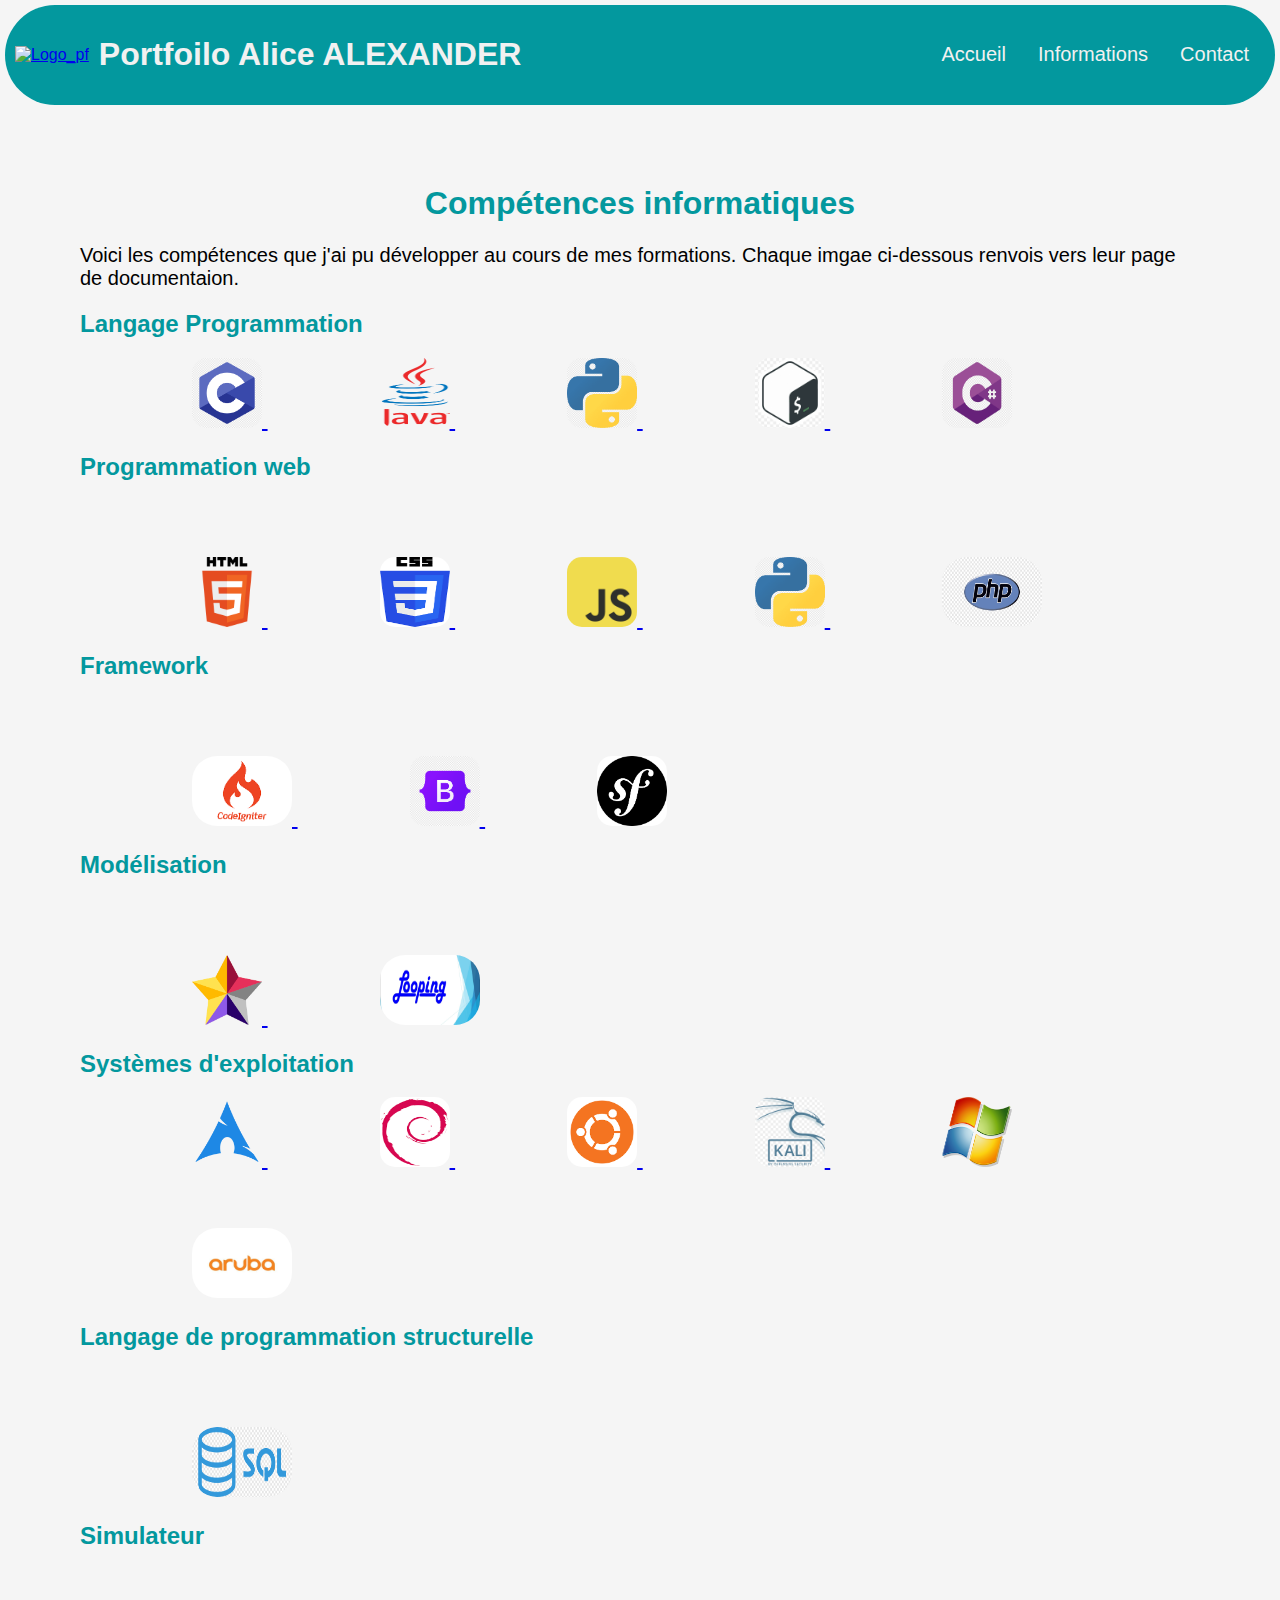
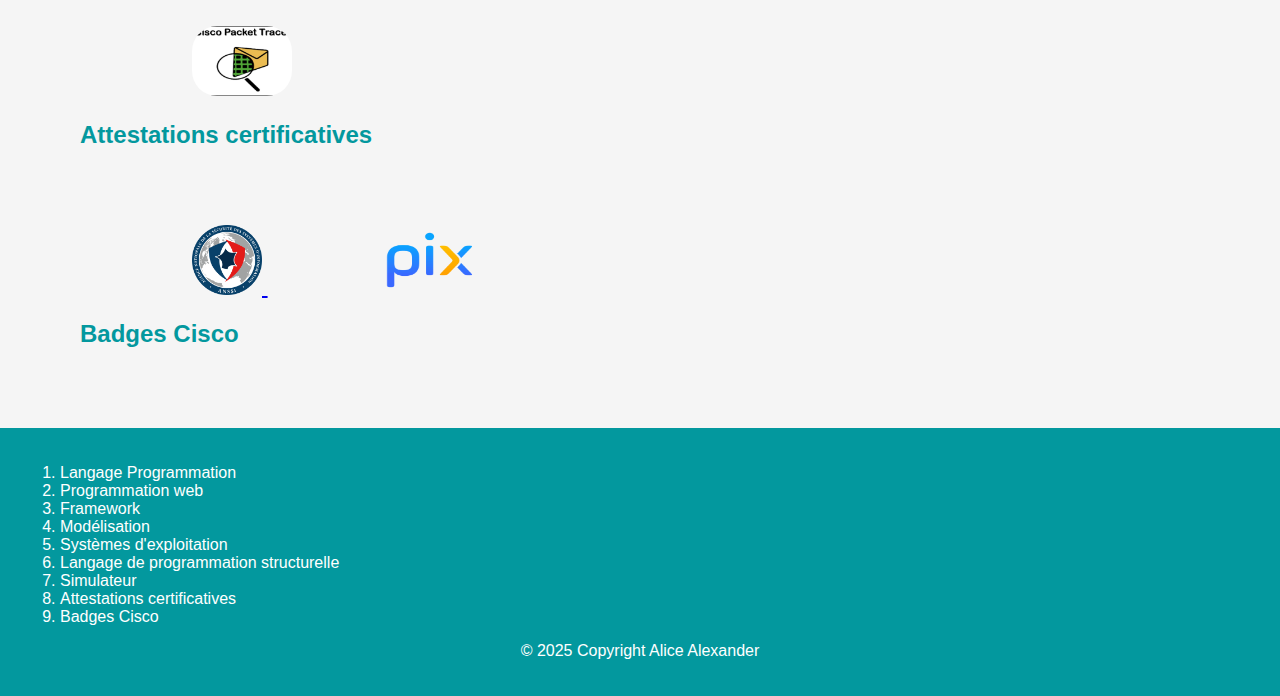
==== PortfolioCompetence.html @ ffb1d2fe "update portfolio" ====
<!DOCTYPE html>
<html>
    <head>
        <meta charset="UTF-8">
        <title>Portfolio Alice Alexander</title>
        <link href="CSS/cssNavbarre.css" rel="stylesheet"/>
        <link href="CSS/CSSPortfolioCompetence.css" rel="stylesheet"/>
        <link href="CSS/cssFooter.css" rel="stylesheet"/>

        <link href="Img\En_tete\Logo_Protfolio_rmbg.png" rel="icon"/>
        <script src="JS\menuburger.js"></script>
    </head>
    <body>
        <header>
            <div class="logo">
                <a href="index.html"><img id="logopf" src="Img\En_tete\Logo_Protfolio.png" alt="Logo_pf"/></a>
                <h1 id="titre">Portfoilo Alice ALEXANDER</h1>    
            </div>
            <nav>
                <a href="index.html">Accueil</a>
                <div class="dropdown">
                    <button class="dropbtn">Informations</button>
                    <div class="dropdown-content">
                        <a href="PortfolioCompetence.html">Compétences</a>
                        <a href="PortfolioExpPro.html">Expériences</a>
                        <a href="PortfolioProjets.html">Projets</a>
                        <a href="PortfolioVT.html">Veille Technologique</a>
                    </div>
                </div>
                <a href="PortfolioContact.html">Contact</a>
            </nav>    
        </header>

        <main>
            <h1>Compétences informatiques</h1>
            <article id="competence">
                <p>Voici les compétences que j'ai pu développer au cours de mes formations. Chaque imgae ci-dessous renvois vers leur page de documentaion.</p>
                <h2 id="LP">Langage Programmation</h2>
                    <a href="https://openclassrooms.com/fr/courses/19980-apprenez-a-programmer-en-c" target="_blank">
                        <img id="logoC" src="Img/Page_Competences/logo_C.png" alt="Logo C">
                    </a>
                    <a href="https://www.oracle.com/fr/java/" target="_blank">
                        <img id="logoC" src="Img/Page_Competences/logo_Java.png" alt="Logo Java">
                    </a>
                    <a href="https://openclassrooms.com/fr/courses/7168871-apprenez-les-bases-du-langage-python" target="_blank">
                        <img id="logoC" src="Img/Page_Competences/logo_Python.png" alt="Logo Python">
                    </a>
                    <a href="https://www.hostinger.fr/tutoriels/introduction-au-script-bash-avec-exemples" target="_blank">
                        <img id="logoC" src="Img/Page_Competences/logo_Bash.png" alt="Logo Bash">
                    </a>
                    <a href="https://www.hostinger.fr/tutoriels/introduction-au-script-bash-avec-exemples" target="_blank">
                        <img id="logoC" src="Img/Page_Competences/logo_Csharp.png" alt="Logo C#">
                    </a>

                <h2 id="PW">Programmation web</h2>
                    <a href="https://www.w3schools.com/html/" target="_blank">
                        <img id="logoC" src="Img/Page_Competences/logo_HTML.png" alt="Logo HTML">
                    </a>
                    <a href="https://www.w3schools.com/css/">
                        <img id="logoC" src="Img/Page_Competences/logo_CSS.png" alt="Logo CSS">
                    </a>
                    <a href="https://www.w3schools.com/js/default.asp" target="_blank">
                        <img id="logoC" src="Img/Page_Competences/logo_JS.png" alt="Logo Javascript">
                    </a>
                    <a href="https://openclassrooms.com/fr/courses/7168871-apprenez-les-bases-du-langage-python" target="_blank">
                        <img id="logoC" src="Img/Page_Competences/logo_Python.png" alt="Logo Python">
                    </a>
                    <a href="https://www.java.com/fr/" target="_blank">
                        <img id="logoR" src="Img/Page_Competences/logo_PHP.png" alt="Logo PHP">
                    </a>

                <h2 id="F">Framework</h2>
                    <a href="https://codeigniter.com/" target="_blank">
                        <img id="logoR" src="Img/Page_Competences/logo_Codeigniter.png" alt="Logo Codeigniter">
                    </a>
                    <a href="https://getbootstrap.com/" target="_blank">
                        <img id="logoC" src="Img/Page_Competences/logo_BootStrap.png" alt="Logo BootStrap">
                    </a>
                    <a href="https://symfony.com/" target="_blank">
                        <img id="logoC" src="Img/Page_Competences/logo_Symfony.png" alt="Logo Symfony">
                    </a>

                <h2 id="M">Modélisation</h2>
                    <a href="https://staruml.io/" target="_blank">
                        <img id="logoC" src="Img/Page_Competences/Logo_Staruml.png" alt="Logo StarUML">
                    </a>
                    <a href="https://www.looping-mcd.fr/" target="_blank">
                        <img id="logoR"src="Img/Page_Competences/Logo_Looping.jpg" alt="Logo Looping">
                    </a>

                <h2 id="SE">Systèmes d'exploitation</h2>
                    <a href="https://archlinux.fr/" target="_blank">
                        <img id="logoC" src="Img/Page_Competences/Logo_arch-linux.png" alt="Logo Arch linux">
                    </a>
                    <a href="https://www.debian.org/index.fr.html" target="_blank">
                        <img id="logoC" src="Img/Page_Competences/logo_Debian.png" alt="Logo Debian">
                    </a>
                    <a href="https://www.ubuntu-fr.org/">
                        <img id="logoC" src="Img/Page_Competences/logo_Ubuntu.png" alt="Logo Ubuntu">
                    </a>
                    <a href="https://www.kali.org/">
                        <img id="logoC" src="Img/Page_Competences/Logo_Kali.jpg" alt="Logo Kali">
                    </a>
                    <a href="https://www.microsoft.com/fr-fr/windows?r=1" target="_blank">
                        <img id="logoC" src="Img/Page_Competences/logo_Windows.png" alt="Logo Windows">
                    </a>
                    <a href="https://arubanetworking.hpe.com/techdocs/central/2.5.7/content/nms/aos-cx/cfg/conf-cx-switches.htm" target="_blank">
                        <img id="logoR" src="Img/Page_Competences/Logo_Aruba-CX-OS.jpg" alt="Logo Aruba CX-OS">
                    </a>

                <h2 id="LS">Langage de programmation structurelle</h2>
                    <a href="https://sql.sh/" target="_blank">
                        <img id="logoR"src="Img/Page_Competences/logo_SQL.png" alt="Logo SQL">
                    </a>

                <h2 id="S">Simulateur</h2>
                    <a href="https://www.netacad.com/fr/courses/packet-tracer" target="_blank">
                        <img id="logoR" src="Img/Page_Competences/Logo_PacketTracer.jpg" alt="Logo Packet tracer">
                    </a>

                <h2 id="A">Attestations certificatives</h2>
                    <a href="PDF/Certifications/Attestation_ANSSI_Alice_Alexander.pdf" target="_blank">
                        <img id="logoC" src="Img/Page_Competences/logo_anssi.png" alt="Logo ANSSI">
                    </a>
                    <a href="PDF/Certifications/Attestation_pix_20250304_Alice_Alexander.pdf" target="_blank">
                        <img id="logoR" src="Img/Page_Competences/logo_Pix.png" alt="Logo Pix">
                    </a>

                <h2 id="B">Badges Cisco</h2>
                    <span>
                        <div data-iframe-width="150" data-iframe-height="270" data-share-badge-id="2305ce6b-255e-4745-966a-587fd9817e5a" data-share-badge-host="https://www.credly.com"></div>
                    </span>

            </article>
        </main>
        <footer>
            <ol>
                <li><a href="#LP">Langage Programmation</a></li>
                <li><a href="#PW">Programmation web</a></li>
                <li><a href="#F">Framework</a></li>
                <li><a href="#M">Modélisation</a></li>
                <li><a href="#SE">Systèmes d'exploitation</a></li>
                <li><a href="#LS">Langage de programmation structurelle</a></li>
                <li><a href="#S">Simulateur</a></li>
                <li><a href="#A">Attestations certificatives</a></li>
                <li><a href="#B">Badges Cisco</a></li>
            </ol>
            <p>&#xa9 2025 Copyright Alice Alexander</p>    
        </footer>
    </body>
    <script type="text/javascript" async="" src="//cdn.credly.com/assets/utilities/embed.js"></script>
</html>
---- CSS/cssNavbarre.css ----
body{
    margin :0px;
    background-color: rgba(241, 241, 241, 0.75);
    font-family: Arial;

}
/* Navbar container */
header{
    /*
    position: fixed;
    top: 0;
    width: 100%;
    */
    display: flex;
    flex-direction: row;
    overflow: hidden;
    background-color: #03989E;
    border-radius: 50px;
    margin: 5px;
    font-family: Arial;
    align-items: center;
    justify-content:space-between;
    padding: 10px;
}
#titre{
    margin-left: 10px;
    color: rgba(241, 241, 241);
}
#logopf{
    height: 50px;
    width: 50px;
}
nav, .logo{
    display: flex;
    align-items: center;
}
/* Links inside the navbar */
nav a {
    font-size: 20px;
    color: rgba(241, 241, 241);
    text-align: center;
    padding: 14px 16px;
    text-decoration: none;
}
    
/* Dropdown button */
.dropdown .dropbtn {
    font-size: 20px;
    border: none;
    outline: none;
    color: rgba(241, 241, 241);
    padding: 14px 16px;
    background-color: inherit;
    font-family: inherit; /* Important for vertical align on mobile phones */
}

/* Add a red background color to navbar links on hover */
nav a:hover, .dropdown:hover .dropbtn {
    color: #03989E;
    background-color: rgba(241, 241, 241, 0.75);
    border-radius: 50px;
}

/* Dropdown content (hidden by default) */
.dropdown-content {
    display: none;
    position: absolute;
    background-color: #03989E;
    color: #FFF;
    min-width: 160px;
    z-index: 1;
}

/* Links inside the dropdown */
.dropdown-content a {
    float: none;
    color: #FFF;
    padding: 12px 16px;
    text-decoration: none;
    display: block;
    text-align: left;
}

/* Show the dropdown menu on hover */
.dropdown:hover .dropdown-content {
    display: block;
}

/* MAIN */
main :where(p), main :where(a){
    font-size: 20px;
}
main{
    margin-top: 100px;
    margin: 5rem ;
}
main :where(h1){
    text-align: center;
    color: #03989E;
    margin: 2%;
}
main :where(h2){
    color: #03989E;
}
#txt{
    padding-left: 20px;
}
---- CSS/CSSPortfolioCompetence.css ----
#logoR{
    border-radius: 25px;
    width: 100px;
    height: 70px;
    margin-left: 10%;
    margin-top: 5%;
}
#logoC{
    border-radius: 15px;
    width: 70px;
    height: 70px;
    margin-left: 10%;
}
#logoR:hover,#logoC:hover{
    box-shadow: 10px 5px 5px #03989E;
}
---- CSS/cssFooter.css ----
footer{
    background-color: #03989E;
    padding: 20px;
    color:#FFF;
}
footer>ol>li>a{
    text-decoration: none;
    color:#FFF;
}
footer>ol>li>a:hover{
    text-decoration: underline;
}
footer>p{
    text-align: center;
}
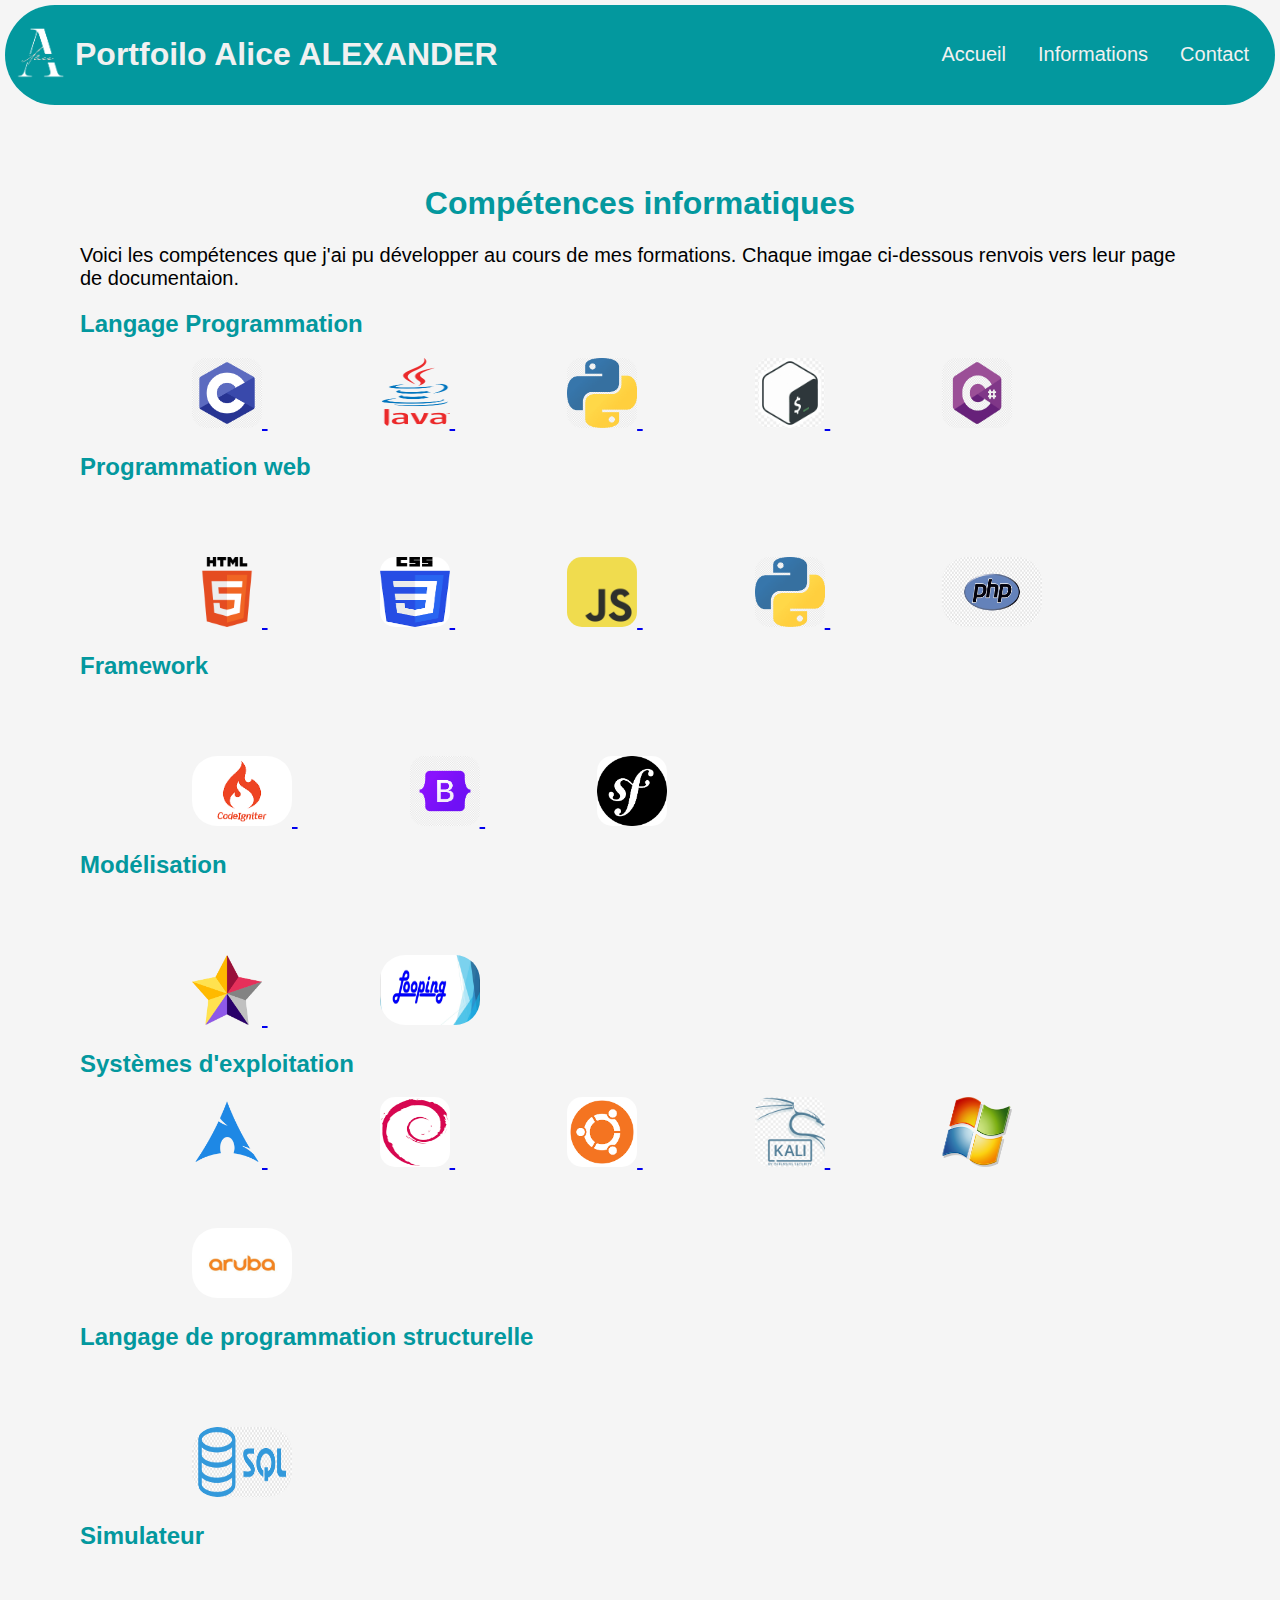
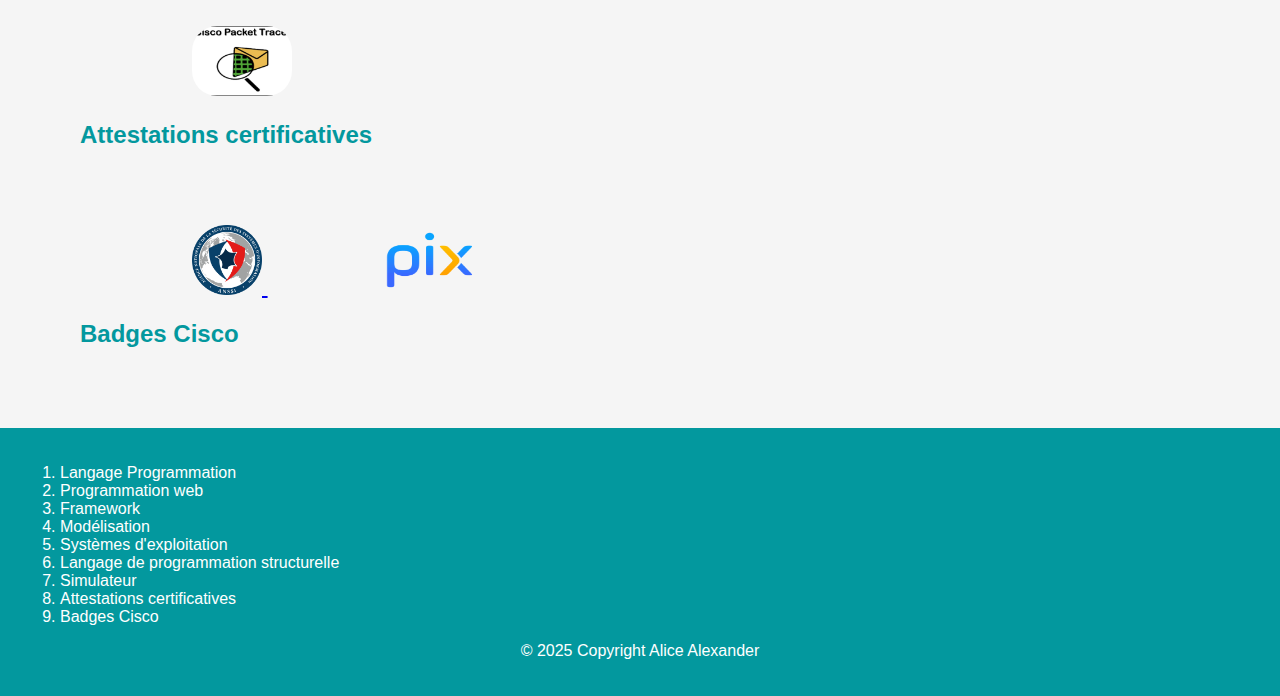
==== commit 4c7f963e: "Add files via upload" ====
--- a/PortfolioCompetence.html
+++ b/PortfolioCompetence.html
@@ -13,7 +13,7 @@
     <body>
         <header>
             <div class="logo">
-                <a href="index.html"><img id="logopf" src="Img\En_tete\Logo_Protfolio.png" alt="Logo_pf"/></a>
+                <a href="index.html"><img id="logopf" src="Img/En_tete/Logo_Portfolio.png" alt="Logo_pf"/></a>
                 <h1 id="titre">Portfoilo Alice ALEXANDER</h1>    
             </div>
             <nav>
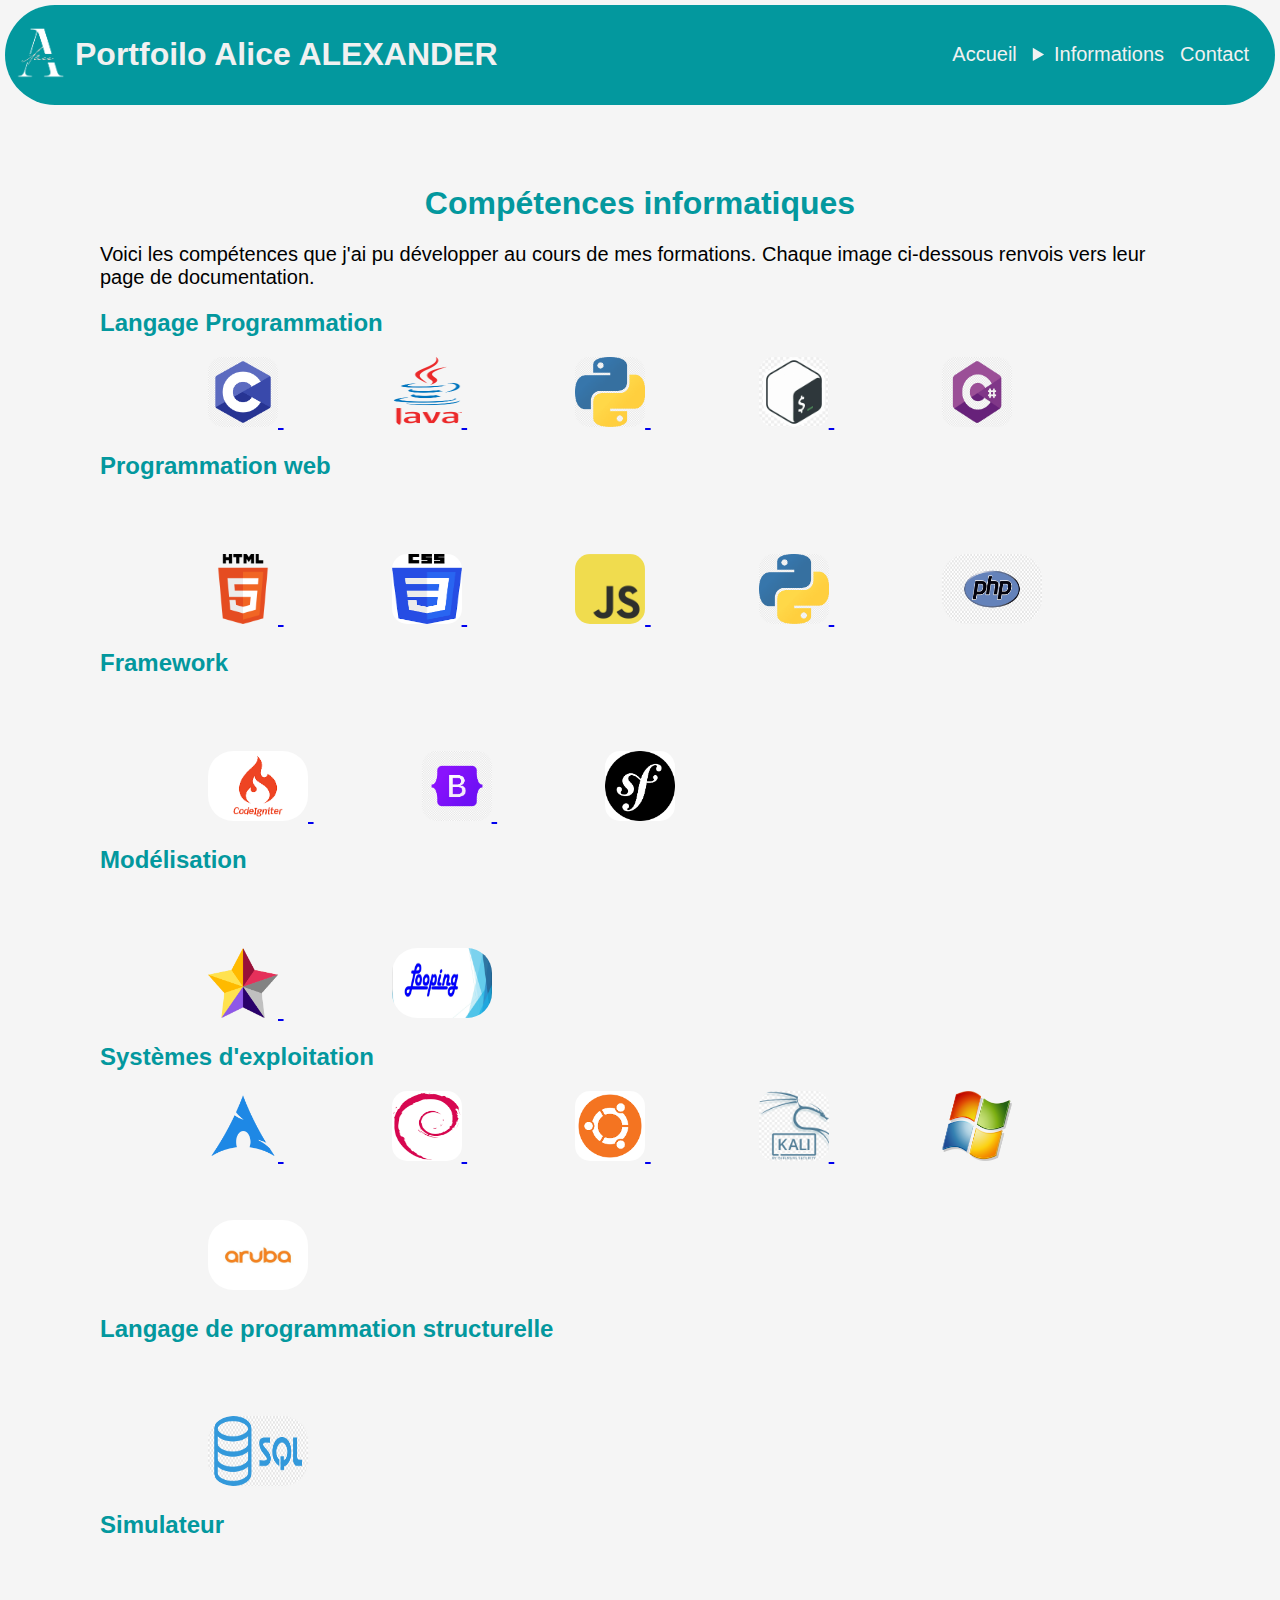
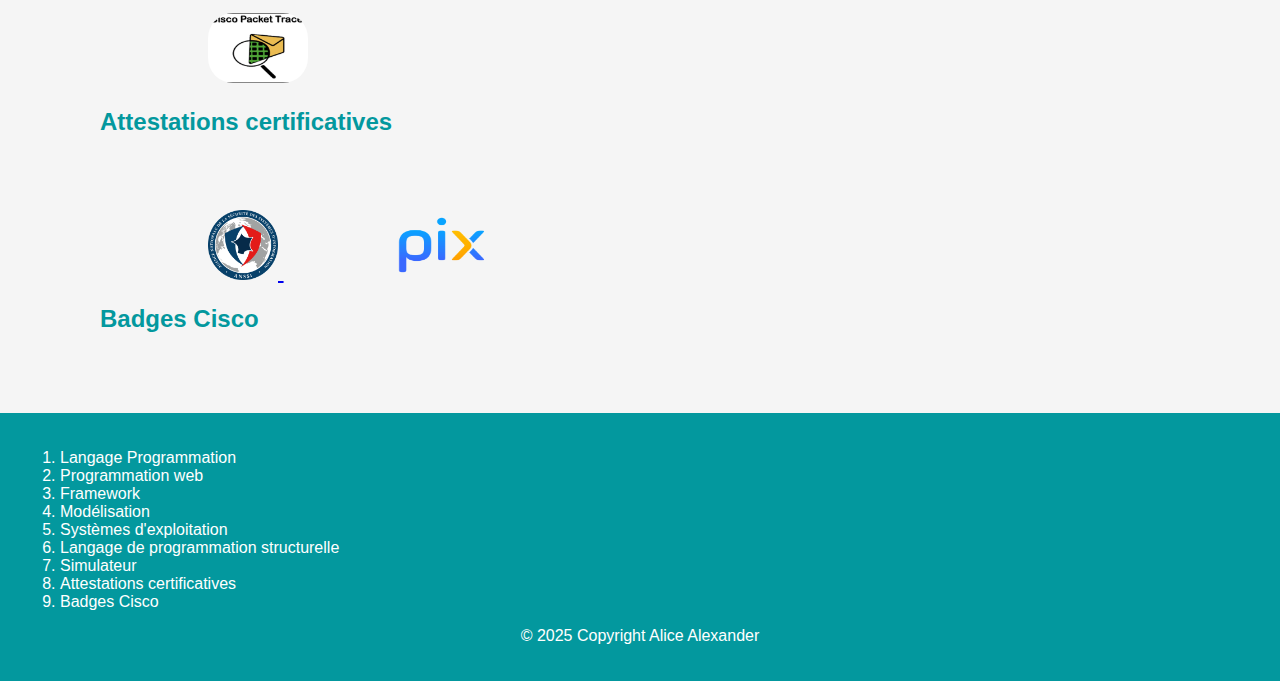
==== commit 3430e1ed: "Add files via upload" ====
--- a/PortfolioCompetence.html
+++ b/PortfolioCompetence.html
@@ -16,122 +16,126 @@
                 <a href="index.html"><img id="logopf" src="Img/En_tete/Logo_Portfolio.png" alt="Logo_pf"/></a>
                 <h1 id="titre">Portfoilo Alice ALEXANDER</h1>    
             </div>
+            <button class="burger-menu" aria-label="Menu">
+                <img src="Img/En_tete/MenuBurger.png" alt="Menu burger">
+            </button>
             <nav>
                 <a href="index.html">Accueil</a>
-                <div class="dropdown">
-                    <button class="dropbtn">Informations</button>
-                    <div class="dropdown-content">
-                        <a href="PortfolioCompetence.html">Compétences</a>
-                        <a href="PortfolioExpPro.html">Expériences</a>
-                        <a href="PortfolioProjets.html">Projets</a>
-                        <a href="PortfolioVT.html">Veille Technologique</a>
-                    </div>
-                </div>
+                <details>
+                    <summary>Informations</summary>
+                    <a href="PortfolioCompetence.html">Compétences</a><br>
+                    <a href="PortfolioExpPro.html">Expériences</a><br>
+                    <a href="PortfolioProjets.html">Projets</a><br>
+                    <a href="PortfolioVT.html">Veille Technologique</a>
+                </details>
                 <a href="PortfolioContact.html">Contact</a>
             </nav>    
         </header>
 
         <main>
-            <h1>Compétences informatiques</h1>
-            <article id="competence">
-                <p>Voici les compétences que j'ai pu développer au cours de mes formations. Chaque imgae ci-dessous renvois vers leur page de documentaion.</p>
-                <h2 id="LP">Langage Programmation</h2>
-                    <a href="https://openclassrooms.com/fr/courses/19980-apprenez-a-programmer-en-c" target="_blank">
-                        <img id="logoC" src="Img/Page_Competences/logo_C.png" alt="Logo C">
-                    </a>
-                    <a href="https://www.oracle.com/fr/java/" target="_blank">
-                        <img id="logoC" src="Img/Page_Competences/logo_Java.png" alt="Logo Java">
-                    </a>
-                    <a href="https://openclassrooms.com/fr/courses/7168871-apprenez-les-bases-du-langage-python" target="_blank">
-                        <img id="logoC" src="Img/Page_Competences/logo_Python.png" alt="Logo Python">
-                    </a>
-                    <a href="https://www.hostinger.fr/tutoriels/introduction-au-script-bash-avec-exemples" target="_blank">
-                        <img id="logoC" src="Img/Page_Competences/logo_Bash.png" alt="Logo Bash">
-                    </a>
-                    <a href="https://www.hostinger.fr/tutoriels/introduction-au-script-bash-avec-exemples" target="_blank">
-                        <img id="logoC" src="Img/Page_Competences/logo_Csharp.png" alt="Logo C#">
-                    </a>
-
-                <h2 id="PW">Programmation web</h2>
-                    <a href="https://www.w3schools.com/html/" target="_blank">
-                        <img id="logoC" src="Img/Page_Competences/logo_HTML.png" alt="Logo HTML">
-                    </a>
-                    <a href="https://www.w3schools.com/css/">
-                        <img id="logoC" src="Img/Page_Competences/logo_CSS.png" alt="Logo CSS">
-                    </a>
-                    <a href="https://www.w3schools.com/js/default.asp" target="_blank">
-                        <img id="logoC" src="Img/Page_Competences/logo_JS.png" alt="Logo Javascript">
-                    </a>
-                    <a href="https://openclassrooms.com/fr/courses/7168871-apprenez-les-bases-du-langage-python" target="_blank">
-                        <img id="logoC" src="Img/Page_Competences/logo_Python.png" alt="Logo Python">
-                    </a>
-                    <a href="https://www.java.com/fr/" target="_blank">
-                        <img id="logoR" src="Img/Page_Competences/logo_PHP.png" alt="Logo PHP">
-                    </a>
-
-                <h2 id="F">Framework</h2>
-                    <a href="https://codeigniter.com/" target="_blank">
-                        <img id="logoR" src="Img/Page_Competences/logo_Codeigniter.png" alt="Logo Codeigniter">
-                    </a>
-                    <a href="https://getbootstrap.com/" target="_blank">
-                        <img id="logoC" src="Img/Page_Competences/logo_BootStrap.png" alt="Logo BootStrap">
-                    </a>
-                    <a href="https://symfony.com/" target="_blank">
-                        <img id="logoC" src="Img/Page_Competences/logo_Symfony.png" alt="Logo Symfony">
-                    </a>
-
-                <h2 id="M">Modélisation</h2>
-                    <a href="https://staruml.io/" target="_blank">
-                        <img id="logoC" src="Img/Page_Competences/Logo_Staruml.png" alt="Logo StarUML">
-                    </a>
-                    <a href="https://www.looping-mcd.fr/" target="_blank">
-                        <img id="logoR"src="Img/Page_Competences/Logo_Looping.jpg" alt="Logo Looping">
-                    </a>
-
-                <h2 id="SE">Systèmes d'exploitation</h2>
-                    <a href="https://archlinux.fr/" target="_blank">
-                        <img id="logoC" src="Img/Page_Competences/Logo_arch-linux.png" alt="Logo Arch linux">
-                    </a>
-                    <a href="https://www.debian.org/index.fr.html" target="_blank">
-                        <img id="logoC" src="Img/Page_Competences/logo_Debian.png" alt="Logo Debian">
-                    </a>
-                    <a href="https://www.ubuntu-fr.org/">
-                        <img id="logoC" src="Img/Page_Competences/logo_Ubuntu.png" alt="Logo Ubuntu">
-                    </a>
-                    <a href="https://www.kali.org/">
-                        <img id="logoC" src="Img/Page_Competences/Logo_Kali.jpg" alt="Logo Kali">
-                    </a>
-                    <a href="https://www.microsoft.com/fr-fr/windows?r=1" target="_blank">
-                        <img id="logoC" src="Img/Page_Competences/logo_Windows.png" alt="Logo Windows">
-                    </a>
-                    <a href="https://arubanetworking.hpe.com/techdocs/central/2.5.7/content/nms/aos-cx/cfg/conf-cx-switches.htm" target="_blank">
-                        <img id="logoR" src="Img/Page_Competences/Logo_Aruba-CX-OS.jpg" alt="Logo Aruba CX-OS">
-                    </a>
-
-                <h2 id="LS">Langage de programmation structurelle</h2>
-                    <a href="https://sql.sh/" target="_blank">
-                        <img id="logoR"src="Img/Page_Competences/logo_SQL.png" alt="Logo SQL">
-                    </a>
-
-                <h2 id="S">Simulateur</h2>
-                    <a href="https://www.netacad.com/fr/courses/packet-tracer" target="_blank">
-                        <img id="logoR" src="Img/Page_Competences/Logo_PacketTracer.jpg" alt="Logo Packet tracer">
-                    </a>
-
-                <h2 id="A">Attestations certificatives</h2>
-                    <a href="PDF/Certifications/Attestation_ANSSI_Alice_Alexander.pdf" target="_blank">
-                        <img id="logoC" src="Img/Page_Competences/logo_anssi.png" alt="Logo ANSSI">
-                    </a>
-                    <a href="PDF/Certifications/Attestation_pix_20250304_Alice_Alexander.pdf" target="_blank">
-                        <img id="logoR" src="Img/Page_Competences/logo_Pix.png" alt="Logo Pix">
-                    </a>
-
-                <h2 id="B">Badges Cisco</h2>
-                    <span>
-                        <div data-iframe-width="150" data-iframe-height="270" data-share-badge-id="2305ce6b-255e-4745-966a-587fd9817e5a" data-share-badge-host="https://www.credly.com"></div>
-                    </span>
-
-            </article>
+            <div class="container">
+                <h1>Compétences informatiques</h1>
+                <article id="competence">
+                    <p>
+                        Voici les compétences que j'ai pu développer au cours de mes formations. Chaque image ci-dessous renvois vers leur page de documentation.
+                    </p>
+                    <h2 id="LP">Langage Programmation</h2>
+                        <a href="https://openclassrooms.com/fr/courses/19980-apprenez-a-programmer-en-c" target="_blank">
+                            <img id="logoC" src="Img/Page_Competences/logo_C.png" alt="Logo C">
+                        </a>
+                        <a href="https://www.oracle.com/fr/java/" target="_blank">
+                            <img id="logoC" src="Img/Page_Competences/logo_Java.png" alt="Logo Java">
+                        </a>
+                        <a href="https://openclassrooms.com/fr/courses/7168871-apprenez-les-bases-du-langage-python" target="_blank">
+                            <img id="logoC" src="Img/Page_Competences/logo_Python.png" alt="Logo Python">
+                        </a>
+                        <a href="https://www.hostinger.fr/tutoriels/introduction-au-script-bash-avec-exemples" target="_blank">
+                            <img id="logoC" src="Img/Page_Competences/logo_Bash.png" alt="Logo Bash">
+                        </a>
+                        <a href="https://www.hostinger.fr/tutoriels/introduction-au-script-bash-avec-exemples" target="_blank">
+                            <img id="logoC" src="Img/Page_Competences/logo_Csharp.png" alt="Logo C#">
+                        </a>
+    
+                    <h2 id="PW">Programmation web</h2>
+                        <a href="https://www.w3schools.com/html/" target="_blank">
+                            <img id="logoC" src="Img/Page_Competences/logo_HTML.png" alt="Logo HTML">
+                        </a>
+                        <a href="https://www.w3schools.com/css/">
+                            <img id="logoC" src="Img/Page_Competences/logo_CSS.png" alt="Logo CSS">
+                        </a>
+                        <a href="https://www.w3schools.com/js/default.asp" target="_blank">
+                            <img id="logoC" src="Img/Page_Competences/logo_JS.png" alt="Logo Javascript">
+                        </a>
+                        <a href="https://openclassrooms.com/fr/courses/7168871-apprenez-les-bases-du-langage-python" target="_blank">
+                            <img id="logoC" src="Img/Page_Competences/logo_Python.png" alt="Logo Python">
+                        </a>
+                        <a href="https://www.java.com/fr/" target="_blank">
+                            <img id="logoR" src="Img/Page_Competences/logo_PHP.png" alt="Logo PHP">
+                        </a>
+    
+                    <h2 id="F">Framework</h2>
+                        <a href="https://codeigniter.com/" target="_blank">
+                            <img id="logoR" src="Img/Page_Competences/logo_Codeigniter.png" alt="Logo Codeigniter">
+                        </a>
+                        <a href="https://getbootstrap.com/" target="_blank">
+                            <img id="logoC" src="Img/Page_Competences/logo_BootStrap.png" alt="Logo BootStrap">
+                        </a>
+                        <a href="https://symfony.com/" target="_blank">
+                            <img id="logoC" src="Img/Page_Competences/logo_Symfony.png" alt="Logo Symfony">
+                        </a>
+    
+                    <h2 id="M">Modélisation</h2>
+                        <a href="https://staruml.io/" target="_blank">
+                            <img id="logoC" src="Img/Page_Competences/Logo_Staruml.png" alt="Logo StarUML">
+                        </a>
+                        <a href="https://www.looping-mcd.fr/" target="_blank">
+                            <img id="logoR"src="Img/Page_Competences/Logo_Looping.jpg" alt="Logo Looping">
+                        </a>
+    
+                    <h2 id="SE">Systèmes d'exploitation</h2>
+                        <a href="https://archlinux.fr/" target="_blank">
+                            <img id="logoC" src="Img/Page_Competences/Logo_arch-linux.png" alt="Logo Arch linux">
+                        </a>
+                        <a href="https://www.debian.org/index.fr.html" target="_blank">
+                            <img id="logoC" src="Img/Page_Competences/logo_Debian.png" alt="Logo Debian">
+                        </a>
+                        <a href="https://www.ubuntu-fr.org/">
+                            <img id="logoC" src="Img/Page_Competences/logo_Ubuntu.png" alt="Logo Ubuntu">
+                        </a>
+                        <a href="https://www.kali.org/">
+                            <img id="logoC" src="Img/Page_Competences/Logo_Kali.jpg" alt="Logo Kali">
+                        </a>
+                        <a href="https://www.microsoft.com/fr-fr/windows?r=1" target="_blank">
+                            <img id="logoC" src="Img/Page_Competences/logo_Windows.png" alt="Logo Windows">
+                        </a>
+                        <a href="https://arubanetworking.hpe.com/techdocs/central/2.5.7/content/nms/aos-cx/cfg/conf-cx-switches.htm" target="_blank">
+                            <img id="logoR" src="Img/Page_Competences/Logo_Aruba-CX-OS.jpg" alt="Logo Aruba CX-OS">
+                        </a>
+    
+                    <h2 id="LS">Langage de programmation structurelle</h2>
+                        <a href="https://sql.sh/" target="_blank">
+                            <img id="logoR"src="Img/Page_Competences/logo_SQL.png" alt="Logo SQL">
+                        </a>
+    
+                    <h2 id="S">Simulateur</h2>
+                        <a href="https://www.netacad.com/fr/courses/packet-tracer" target="_blank">
+                            <img id="logoR" src="Img/Page_Competences/Logo_PacketTracer.jpg" alt="Logo Packet tracer">
+                        </a>
+    
+                    <h2 id="A">Attestations certificatives</h2>
+                        <a href="PDF/Certifications/Attestation_ANSSI_Alice_Alexander.pdf" target="_blank">
+                            <img id="logoC" src="Img/Page_Competences/logo_anssi.png" alt="Logo ANSSI">
+                        </a>
+                        <a href="PDF/Certifications/Attestation_pix_20250304_Alice_Alexander.pdf" target="_blank">
+                            <img id="logoR" src="Img/Page_Competences/logo_Pix.png" alt="Logo Pix">
+                        </a>
+    
+                    <h2 id="B">Badges Cisco</h2>
+                        <span>
+                            <div data-iframe-width="150" data-iframe-height="270" data-share-badge-id="2305ce6b-255e-4745-966a-587fd9817e5a" data-share-badge-host="https://www.credly.com"></div>
+                        </span>
+                </article>    
+            </div>
         </main>
         <footer>
             <ol>
--- a/CSS/cssNavbarre.css
+++ b/CSS/cssNavbarre.css
@@ -6,11 +6,6 @@
 }
 /* Navbar container */
 header{
-    /*
-    position: fixed;
-    top: 0;
-    width: 100%;
-    */
     display: flex;
     flex-direction: row;
     overflow: hidden;
@@ -21,6 +16,32 @@
     align-items: center;
     justify-content:space-between;
     padding: 10px;
+}
+
+/* Burger Menu Button */
+.burger-menu {
+    display: none;
+    background: transparent;
+    border: none;
+    cursor: pointer;
+    padding: 0;
+    margin-right: 20px;
+}
+
+.burger-menu img {
+    width: 30px;
+    height: 30px;
+    transition: transform 0.3s ease;
+}
+
+.burger-menu.active img {
+    transform: rotate(90deg);
+}
+
+.container{
+    max-width: 1080px;
+    margin-left: auto;
+    margin-right: auto;
 }
 #titre{
     margin-left: 10px;
@@ -35,55 +56,79 @@
     align-items: center;
 }
 /* Links inside the navbar */
-nav a {
+nav a, nav details a{
     font-size: 20px;
     color: rgba(241, 241, 241);
     text-align: center;
     padding: 14px 16px;
     text-decoration: none;
 }
-    
-/* Dropdown button */
-.dropdown .dropbtn {
+
+nav details a:hover, nav a:hover{
+    text-decoration: underline;
+}
+  
+details{
     font-size: 20px;
-    border: none;
-    outline: none;
     color: rgba(241, 241, 241);
-    padding: 14px 16px;
-    background-color: inherit;
-    font-family: inherit; /* Important for vertical align on mobile phones */
 }
 
-/* Add a red background color to navbar links on hover */
-nav a:hover, .dropdown:hover .dropbtn {
-    color: #03989E;
-    background-color: rgba(241, 241, 241, 0.75);
-    border-radius: 50px;
+summary:hover{
+    text-decoration: underline;
+    cursor: pointer;
 }
 
-/* Dropdown content (hidden by default) */
-.dropdown-content {
-    display: none;
-    position: absolute;
-    background-color: #03989E;
-    color: #FFF;
-    min-width: 160px;
-    z-index: 1;
+details[open] summary{
+    padding-bottom: 5px;
+}
+details[open] a{
+    padding-bottom: 5px;
 }
 
-/* Links inside the dropdown */
-.dropdown-content a {
-    float: none;
-    color: #FFF;
-    padding: 12px 16px;
-    text-decoration: none;
-    display: block;
-    text-align: left;
-}
+/* Responsive Navigation */
+@media screen and (max-width: 768px) {
+    .burger-menu {
+        display: flex;
+    }
 
-/* Show the dropdown menu on hover */
-.dropdown:hover .dropdown-content {
-    display: block;
+    nav {
+        display: none;
+        position: absolute;
+        top: 80px;
+        left: 0;
+        right: 0;
+        background-color: #03989E;
+        flex-direction: column;
+        align-items: center;
+        padding: 20px;
+        border-radius: 0 0 25px 25px;
+    }
+
+    nav.active {
+        display: flex;
+    }
+
+    details {
+        width: 100%;
+        text-align: center;
+    }
+
+    details[open] {
+        margin-bottom: 10px;
+    }
+
+    nav a, nav details a {
+        width: 100%;
+        padding: 10px;
+    }
+
+    .logo {
+        z-index: 2;
+    }
+
+    #titre {
+        font-size: 1.2em;
+    }
 }
 
 /* MAIN */
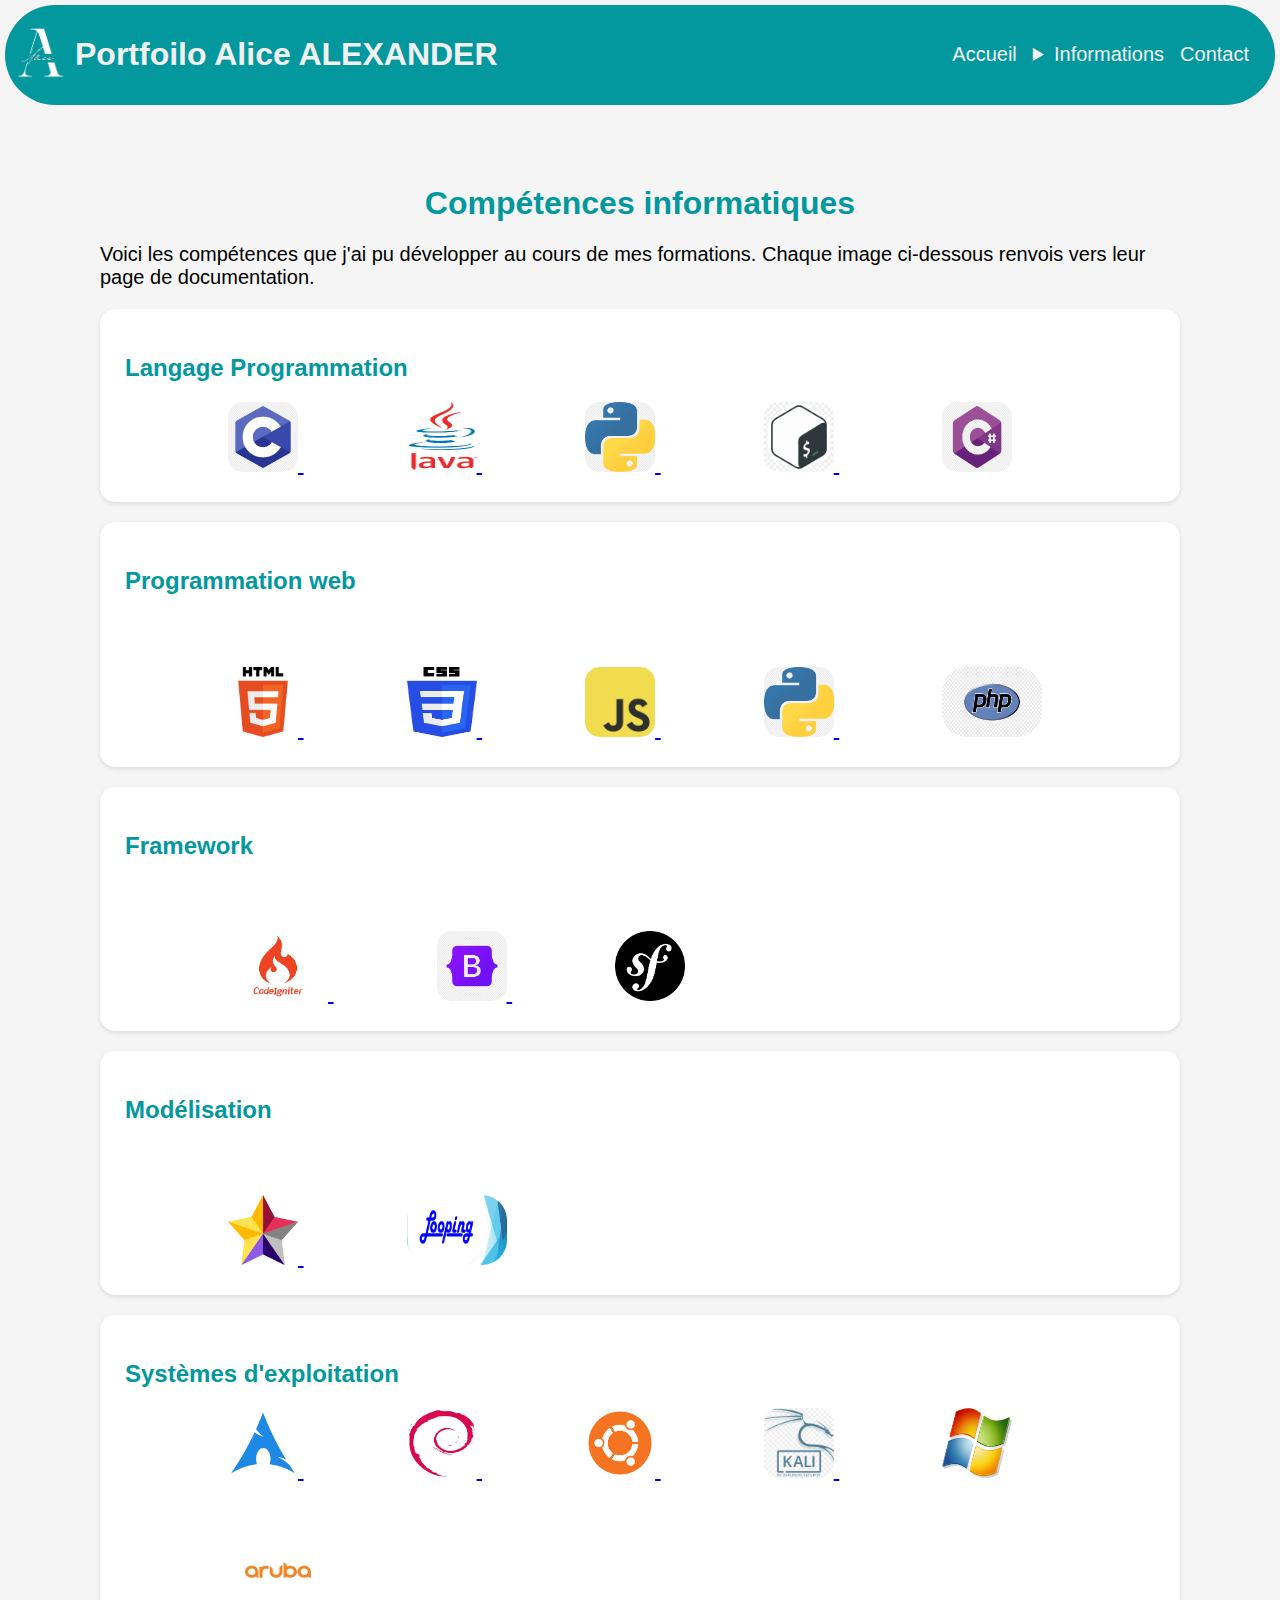
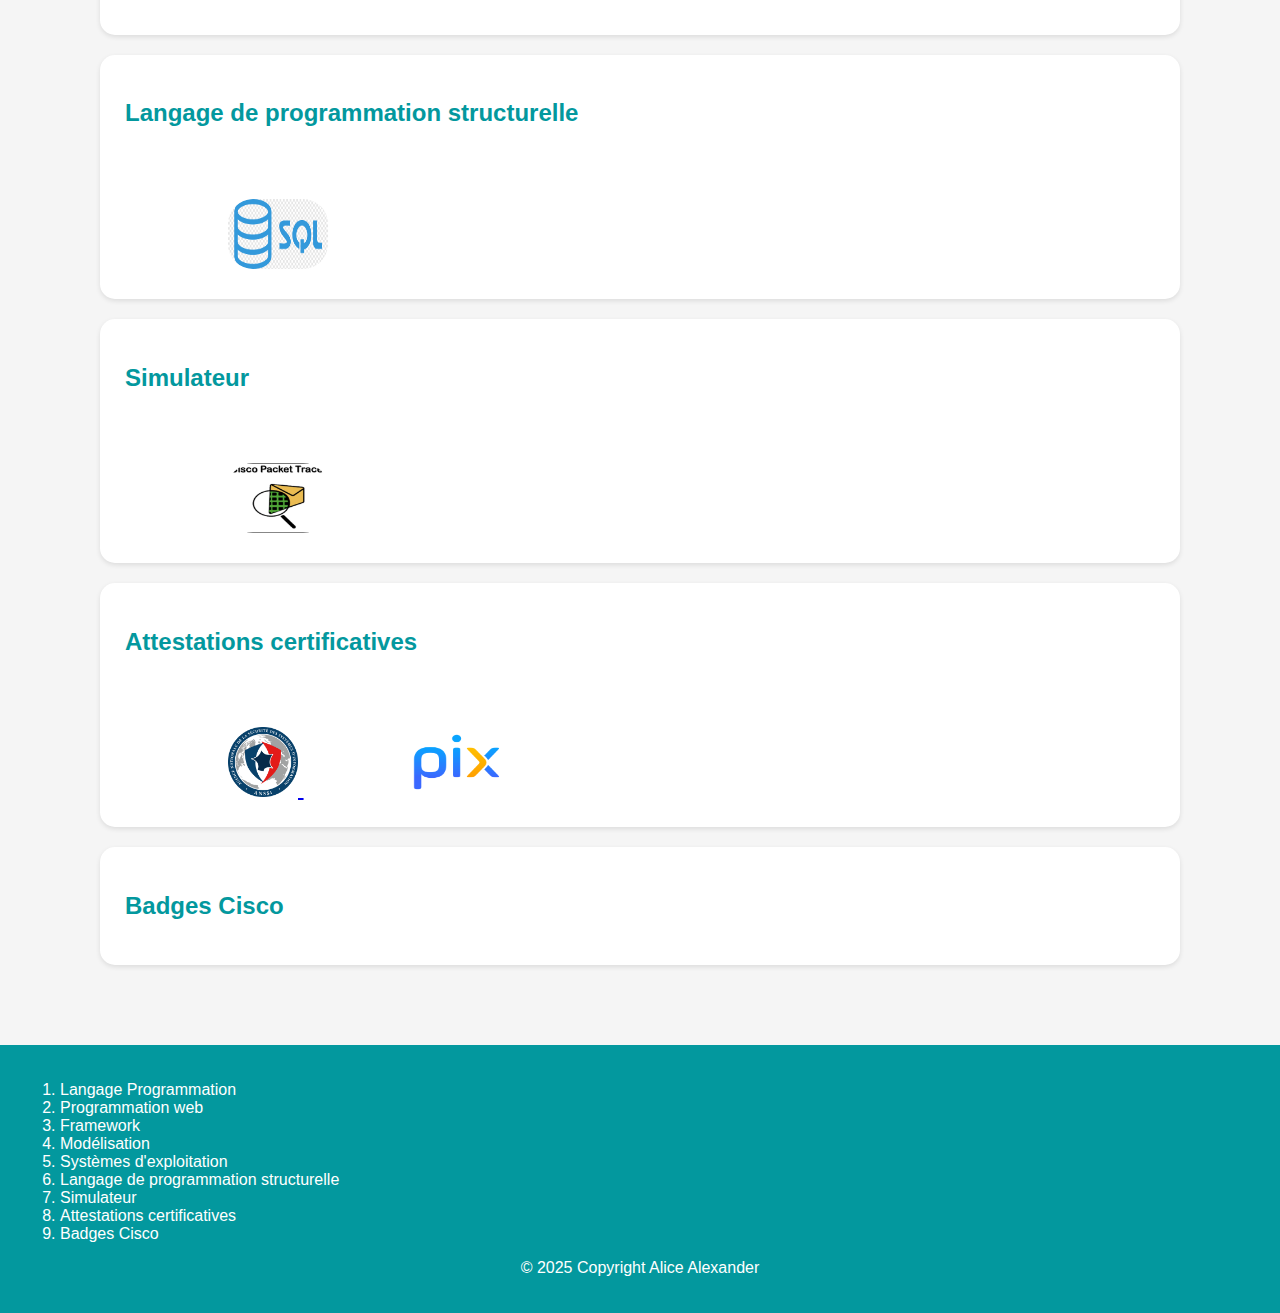
==== commit 01f4857a: "Add files via upload" ====
--- a/PortfolioCompetence.html
+++ b/PortfolioCompetence.html
@@ -35,10 +35,10 @@
         <main>
             <div class="container">
                 <h1>Compétences informatiques</h1>
-                <article id="competence">
-                    <p>
-                        Voici les compétences que j'ai pu développer au cours de mes formations. Chaque image ci-dessous renvois vers leur page de documentation.
-                    </p>
+                <p>
+                    Voici les compétences que j'ai pu développer au cours de mes formations. Chaque image ci-dessous renvois vers leur page de documentation.
+                </p>
+                <article id="LP">
                     <h2 id="LP">Langage Programmation</h2>
                         <a href="https://openclassrooms.com/fr/courses/19980-apprenez-a-programmer-en-c" target="_blank">
                             <img id="logoC" src="Img/Page_Competences/logo_C.png" alt="Logo C">
@@ -55,7 +55,8 @@
                         <a href="https://www.hostinger.fr/tutoriels/introduction-au-script-bash-avec-exemples" target="_blank">
                             <img id="logoC" src="Img/Page_Competences/logo_Csharp.png" alt="Logo C#">
                         </a>
-    
+                </article>
+                <article id="PW">
                     <h2 id="PW">Programmation web</h2>
                         <a href="https://www.w3schools.com/html/" target="_blank">
                             <img id="logoC" src="Img/Page_Competences/logo_HTML.png" alt="Logo HTML">
@@ -72,7 +73,8 @@
                         <a href="https://www.java.com/fr/" target="_blank">
                             <img id="logoR" src="Img/Page_Competences/logo_PHP.png" alt="Logo PHP">
                         </a>
-    
+                </article>
+                <article id="F">
                     <h2 id="F">Framework</h2>
                         <a href="https://codeigniter.com/" target="_blank">
                             <img id="logoR" src="Img/Page_Competences/logo_Codeigniter.png" alt="Logo Codeigniter">
@@ -83,7 +85,8 @@
                         <a href="https://symfony.com/" target="_blank">
                             <img id="logoC" src="Img/Page_Competences/logo_Symfony.png" alt="Logo Symfony">
                         </a>
-    
+                </article>
+                <article id="M">
                     <h2 id="M">Modélisation</h2>
                         <a href="https://staruml.io/" target="_blank">
                             <img id="logoC" src="Img/Page_Competences/Logo_Staruml.png" alt="Logo StarUML">
@@ -91,7 +94,8 @@
                         <a href="https://www.looping-mcd.fr/" target="_blank">
                             <img id="logoR"src="Img/Page_Competences/Logo_Looping.jpg" alt="Logo Looping">
                         </a>
-    
+                </article>
+                <article id="SE">
                     <h2 id="SE">Systèmes d'exploitation</h2>
                         <a href="https://archlinux.fr/" target="_blank">
                             <img id="logoC" src="Img/Page_Competences/Logo_arch-linux.png" alt="Logo Arch linux">
@@ -111,17 +115,20 @@
                         <a href="https://arubanetworking.hpe.com/techdocs/central/2.5.7/content/nms/aos-cx/cfg/conf-cx-switches.htm" target="_blank">
                             <img id="logoR" src="Img/Page_Competences/Logo_Aruba-CX-OS.jpg" alt="Logo Aruba CX-OS">
                         </a>
-    
+                </article>
+                <article id="LS">
                     <h2 id="LS">Langage de programmation structurelle</h2>
                         <a href="https://sql.sh/" target="_blank">
                             <img id="logoR"src="Img/Page_Competences/logo_SQL.png" alt="Logo SQL">
                         </a>
-    
+                </article>
+                <article id="S">
                     <h2 id="S">Simulateur</h2>
                         <a href="https://www.netacad.com/fr/courses/packet-tracer" target="_blank">
                             <img id="logoR" src="Img/Page_Competences/Logo_PacketTracer.jpg" alt="Logo Packet tracer">
                         </a>
-    
+                </article>
+                <article id="A">
                     <h2 id="A">Attestations certificatives</h2>
                         <a href="PDF/Certifications/Attestation_ANSSI_Alice_Alexander.pdf" target="_blank">
                             <img id="logoC" src="Img/Page_Competences/logo_anssi.png" alt="Logo ANSSI">
@@ -129,7 +136,8 @@
                         <a href="PDF/Certifications/Attestation_pix_20250304_Alice_Alexander.pdf" target="_blank">
                             <img id="logoR" src="Img/Page_Competences/logo_Pix.png" alt="Logo Pix">
                         </a>
-    
+                </article>
+                <article id="B">
                     <h2 id="B">Badges Cisco</h2>
                         <span>
                             <div data-iframe-width="150" data-iframe-height="270" data-share-badge-id="2305ce6b-255e-4745-966a-587fd9817e5a" data-share-badge-host="https://www.credly.com"></div>
--- a/CSS/cssNavbarre.css
+++ b/CSS/cssNavbarre.css
@@ -149,4 +149,17 @@
 }
 #txt{
     padding-left: 20px;
-}+}
+/* Article styling */
+article {
+    background-color: white;
+    border-radius: 15px;
+    padding: 25px;
+    margin: 20px 0;
+    box-shadow: 0 2px 5px rgba(0, 0, 0, 0.1);
+    transition: transform 0.3s ease;
+}
+
+article:hover {
+    transform: translateY(-5px);
+}
